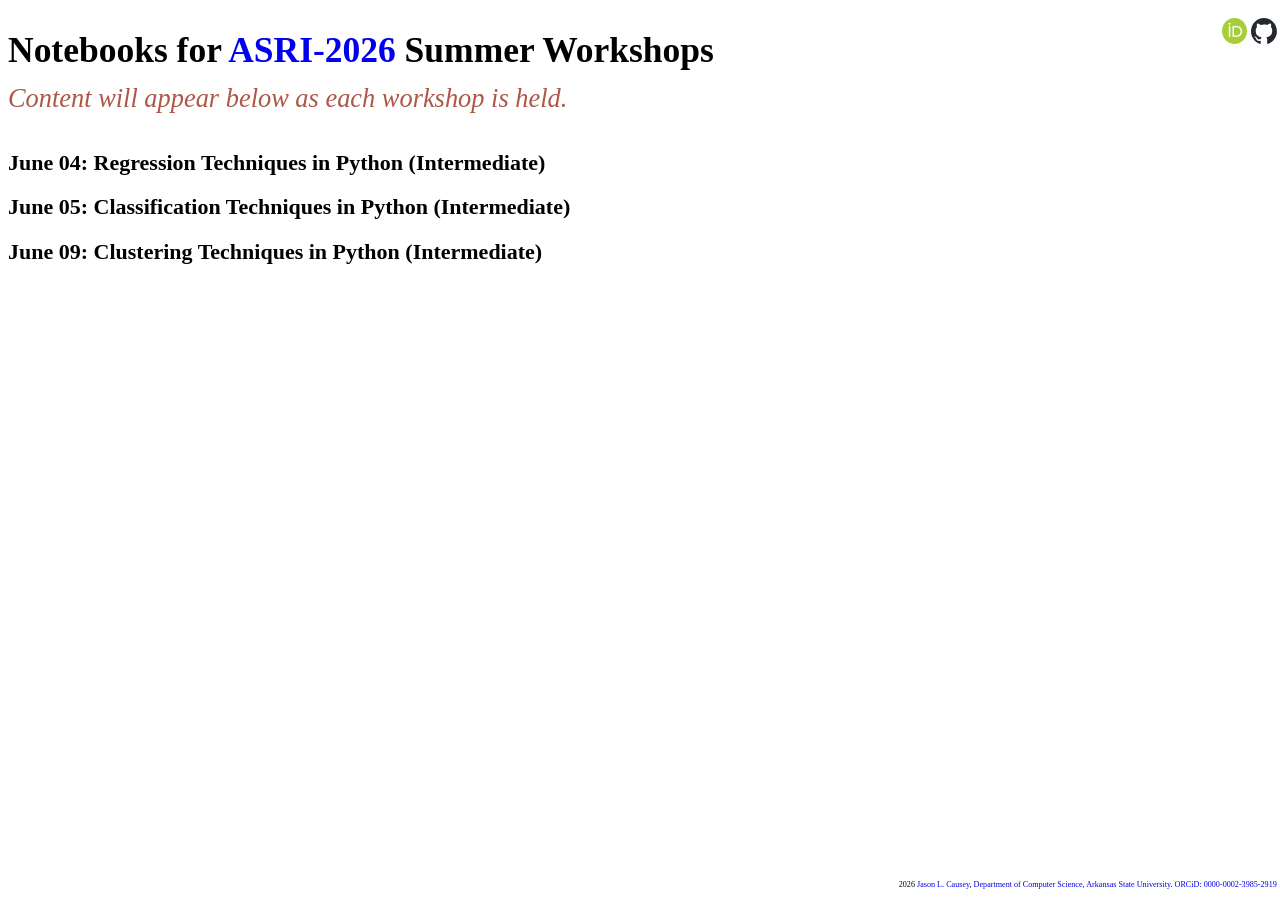
==== docs/index.html @ a41a0ef1 "updated font style on index" ====
<!DOCTYPE html>
<html xmlns="http://www.w3.org/1999/xhtml" lang="en" xml:lang="en"><head>

<meta charset="utf-8">
<meta name="generator" content="quarto-99.9.9">

<meta name="viewport" content="width=device-width, initial-scale=1.0, user-scalable=yes">


<title>ASRI-2026</title>
<style>
/* Default styles provided by pandoc.
** See https://pandoc.org/MANUAL.html#variables-for-html for config info.
*/
code{white-space: pre-wrap;}
span.smallcaps{font-variant: small-caps;}
div.columns{display: flex; gap: min(4vw, 1.5em);}
div.column{flex: auto; overflow-x: auto;}
div.hanging-indent{margin-left: 1.5em; text-indent: -1.5em;}
ul.task-list{list-style: none;}
ul.task-list li input[type="checkbox"] {
  width: 0.8em;
  margin: 0 0.8em 0.2em -1em; /* quarto-specific, see https://github.com/quarto-dev/quarto-cli/issues/4556 */ 
  vertical-align: middle;
}
</style>


<script src="site_libs/quarto-nav/quarto-nav.js"></script>
<script src="site_libs/clipboard/clipboard.min.js"></script>
<script src="site_libs/quarto-search/autocomplete.umd.js"></script>
<script src="site_libs/quarto-search/fuse.min.js"></script>
<script src="site_libs/quarto-search/quarto-search.js"></script>
<meta name="quarto:offset" content="./">
<script src="site_libs/quarto-html/quarto.js" type="module"></script>
<script src="site_libs/quarto-html/tabsets/tabsets.js" type="module"></script>
<script src="site_libs/quarto-html/popper.min.js"></script>
<script src="site_libs/quarto-html/tippy.umd.min.js"></script>
<script src="site_libs/quarto-html/anchor.min.js"></script>
<link href="site_libs/quarto-html/tippy.css" rel="stylesheet">
<link href="site_libs/quarto-html/quarto-syntax-highlighting-3aa970819e70fbc78806154e5a1fcd28.css" rel="stylesheet" id="quarto-text-highlighting-styles">
<script src="site_libs/bootstrap/bootstrap.min.js"></script>
<link href="site_libs/bootstrap/bootstrap-icons.css" rel="stylesheet">
<link href="site_libs/bootstrap/bootstrap-02746f87f32d486400bfe69a6bac827c.min.css" rel="stylesheet" append-hash="true" id="quarto-bootstrap" data-mode="light">
<script id="quarto-search-options" type="application/json">{
  "location": "sidebar",
  "copy-button": false,
  "collapse-after": 3,
  "panel-placement": "start",
  "type": "textbox",
  "limit": 50,
  "keyboard-shortcut": [
    "f",
    "/",
    "s"
  ],
  "show-item-context": false,
  "language": {
    "search-no-results-text": "No results",
    "search-matching-documents-text": "matching documents",
    "search-copy-link-title": "Copy link to search",
    "search-hide-matches-text": "Hide additional matches",
    "search-more-match-text": "more match in this document",
    "search-more-matches-text": "more matches in this document",
    "search-clear-button-title": "Clear",
    "search-text-placeholder": "",
    "search-detached-cancel-button-title": "Cancel",
    "search-submit-button-title": "Submit",
    "search-label": "Search"
  }
}</script>
<link href="https://fonts.googleapis.com/css2?family=Nunito+Sans:wght@400;500;700&amp;display=swap" rel="stylesheet">


<link rel="stylesheet" href="styles.css">
</head>

<body class="fullcontent quarto-light">

<div id="quarto-search-results"></div>
<!-- content -->
<div id="quarto-content" class="quarto-container page-columns page-rows-contents page-layout-article">
<!-- sidebar -->
<!-- margin-sidebar -->
    
<!-- main -->
<main class="content" id="quarto-document-content"><header id="title-block-header" class="quarto-title-block"></header>




<div id="glyphs">
<p><a href="https://orcid.org/0000-0002-3985-2919" target="_blank" title="ORCiD"><img src="images/Orcid logo.svg" class="img-fluid"></a> <a href="https://github.com/jcausey-astate/ASRI-2026" target="_blank" title="View on GitHub"><img src="images/github-mark.svg" class="img-fluid"></a></p>
</div>
<section id="notebooks-for-asri-2026-summer-workshops" class="level1">
<h1>Notebooks for <a href="https://www.arkansasedc.com/arkansas-nsf-epscor/division/data-analytics-that-are-robust-trusted-(dart)/arkansas-summer-research-institute">ASRI-2026</a> Summer Workshops</h1>
<p><span class="note">Content will appear below as each workshop is held.</span></p>
<section id="june-04-regression-techniques-in-python-intermediate" class="level2">
<h2 class="anchored" data-anchor-id="june-04-regression-techniques-in-python-intermediate">June 04: Regression Techniques in Python (Intermediate)</h2>
<!-- 
::: {.indented}

#### Workshop version (with open exercises to complete)

<https://colab.research.google.com/github/jcausey-astate/ASRI-2026/blob/main/python_intermediate_regression_ASRI26.ipynb>

#### Completed version for reference

<https://colab.research.google.com/github/jcausey-astate/ASRI-2026/blob/main/python_intermediate_regression_complete_ASRI26.ipynb>

#### [Non-interactive web version](python_intermediate_regression_complete_ASRI26.html)

::: -->
</section>
<section id="june-05-classification-techniques-in-python-intermediate" class="level2">
<h2 class="anchored" data-anchor-id="june-05-classification-techniques-in-python-intermediate">June 05: Classification Techniques in Python (Intermediate)</h2>
<!-- ::: {.indented}

#### Workshop version (with open exercises to complete)

<https://colab.research.google.com/github/jcausey-astate/ASRI-2026/blob/main/python_intermediate_classification_ASRI26.ipynb>

#### Completed version for reference

<https://colab.research.google.com/github/jcausey-astate/ASRI-2026/blob/main/python_intermediate_classification_complete_ASRI26.ipynb>

#### [Non-interactive web version](python_intermediate_classification_complete_ASRI26.html)

::: -->
</section>
<section id="june-09-clustering-techniques-in-python-intermediate" class="level2">
<h2 class="anchored" data-anchor-id="june-09-clustering-techniques-in-python-intermediate">June 09: Clustering Techniques in Python (Intermediate)</h2>
<!-- ::: {.indented}

#### Workshop version (with open exercises to complete)

<https://colab.research.google.com/github/jcausey-astate/ASRI-2026/blob/main/python_intermediate_clustering_ASRI26.ipynb>

#### Completed version for reference

<https://colab.research.google.com/github/jcausey-astate/ASRI-2026/blob/main/python_intermediate_clustering_complete_ASRI26.ipynb>

#### [Non-interactive web version](python_intermediate_clustering_complete_ASRI26.html)

::: -->
<div id="footer">
<p>2026 <a href="https://jasoncausey.net/cv/" target="_blank">Jason L. Causey</a>, <a href="https://www.astate.edu/colleges/engineering-and-computer-science/computer-science.html" target="_blank">Department of Computer Science, Arkansas State University</a>. <a href="https://orcid.org/0000-0002-3985-2919" target="_blank">ORCiD: 0000-0002-3985-2919</a></p>
</div>


</section>
</section>

</main> <!-- /main -->
<script id="quarto-html-after-body" type="application/javascript">
  window.document.addEventListener("DOMContentLoaded", function (event) {
    const icon = "";
    const anchorJS = new window.AnchorJS();
    anchorJS.options = {
      placement: 'right',
      icon: icon
    };
    anchorJS.add('.anchored');
    const isCodeAnnotation = (el) => {
      for (const clz of el.classList) {
        if (clz.startsWith('code-annotation-')) {                     
          return true;
        }
      }
      return false;
    }
    const onCopySuccess = function(e) {
      // button target
      const button = e.trigger;
      // don't keep focus
      button.blur();
      // flash "checked"
      button.classList.add('code-copy-button-checked');
      var currentTitle = button.getAttribute("title");
      button.setAttribute("title", "Copied!");
      let tooltip;
      if (window.bootstrap) {
        button.setAttribute("data-bs-toggle", "tooltip");
        button.setAttribute("data-bs-placement", "left");
        button.setAttribute("data-bs-title", "Copied!");
        tooltip = new bootstrap.Tooltip(button, 
          { trigger: "manual", 
            customClass: "code-copy-button-tooltip",
            offset: [0, -8]});
        tooltip.show();    
      }
      setTimeout(function() {
        if (tooltip) {
          tooltip.hide();
          button.removeAttribute("data-bs-title");
          button.removeAttribute("data-bs-toggle");
          button.removeAttribute("data-bs-placement");
        }
        button.setAttribute("title", currentTitle);
        button.classList.remove('code-copy-button-checked');
      }, 1000);
      // clear code selection
      e.clearSelection();
    }
    const getTextToCopy = function(trigger) {
      const outerScaffold = trigger.parentElement.cloneNode(true);
      const codeEl = outerScaffold.querySelector('code');
      for (const childEl of codeEl.children) {
        if (isCodeAnnotation(childEl)) {
          childEl.remove();
        }
      }
      return codeEl.innerText;
    }
    const clipboard = new window.ClipboardJS('.code-copy-button:not([data-in-quarto-modal])', {
      text: getTextToCopy
    });
    clipboard.on('success', onCopySuccess);
    if (window.document.getElementById('quarto-embedded-source-code-modal')) {
      const clipboardModal = new window.ClipboardJS('.code-copy-button[data-in-quarto-modal]', {
        text: getTextToCopy,
        container: window.document.getElementById('quarto-embedded-source-code-modal')
      });
      clipboardModal.on('success', onCopySuccess);
    }
      var localhostRegex = new RegExp(/^(?:http|https):\/\/localhost\:?[0-9]*\//);
      var mailtoRegex = new RegExp(/^mailto:/);
        var filterRegex = new RegExp('/' + window.location.host + '/');
      var isInternal = (href) => {
          return filterRegex.test(href) || localhostRegex.test(href) || mailtoRegex.test(href);
      }
      // Inspect non-navigation links and adorn them if external
     var links = window.document.querySelectorAll('a[href]:not(.nav-link):not(.navbar-brand):not(.toc-action):not(.sidebar-link):not(.sidebar-item-toggle):not(.pagination-link):not(.no-external):not([aria-hidden]):not(.dropdown-item):not(.quarto-navigation-tool):not(.about-link)');
      for (var i=0; i<links.length; i++) {
        const link = links[i];
        if (!isInternal(link.href)) {
          // undo the damage that might have been done by quarto-nav.js in the case of
          // links that we want to consider external
          if (link.dataset.originalHref !== undefined) {
            link.href = link.dataset.originalHref;
          }
        }
      }
    function tippyHover(el, contentFn, onTriggerFn, onUntriggerFn) {
      const config = {
        allowHTML: true,
        maxWidth: 500,
        delay: 100,
        arrow: false,
        appendTo: function(el) {
            return el.parentElement;
        },
        interactive: true,
        interactiveBorder: 10,
        theme: 'quarto',
        placement: 'bottom-start',
      };
      if (contentFn) {
        config.content = contentFn;
      }
      if (onTriggerFn) {
        config.onTrigger = onTriggerFn;
      }
      if (onUntriggerFn) {
        config.onUntrigger = onUntriggerFn;
      }
      window.tippy(el, config); 
    }
    const noterefs = window.document.querySelectorAll('a[role="doc-noteref"]');
    for (var i=0; i<noterefs.length; i++) {
      const ref = noterefs[i];
      tippyHover(ref, function() {
        // use id or data attribute instead here
        let href = ref.getAttribute('data-footnote-href') || ref.getAttribute('href');
        try { href = new URL(href).hash; } catch {}
        const id = href.replace(/^#\/?/, "");
        const note = window.document.getElementById(id);
        if (note) {
          return note.innerHTML;
        } else {
          return "";
        }
      });
    }
    const xrefs = window.document.querySelectorAll('a.quarto-xref');
    const processXRef = (id, note) => {
      // Strip column container classes
      const stripColumnClz = (el) => {
        el.classList.remove("page-full", "page-columns");
        if (el.children) {
          for (const child of el.children) {
            stripColumnClz(child);
          }
        }
      }
      stripColumnClz(note)
      if (id === null || id.startsWith('sec-')) {
        // Special case sections, only their first couple elements
        const container = document.createElement("div");
        if (note.children && note.children.length > 2) {
          container.appendChild(note.children[0].cloneNode(true));
          for (let i = 1; i < note.children.length; i++) {
            const child = note.children[i];
            if (child.tagName === "P" && child.innerText === "") {
              continue;
            } else {
              container.appendChild(child.cloneNode(true));
              break;
            }
          }
          if (window.Quarto?.typesetMath) {
            window.Quarto.typesetMath(container);
          }
          return container.innerHTML
        } else {
          if (window.Quarto?.typesetMath) {
            window.Quarto.typesetMath(note);
          }
          return note.innerHTML;
        }
      } else {
        // Remove any anchor links if they are present
        const anchorLink = note.querySelector('a.anchorjs-link');
        if (anchorLink) {
          anchorLink.remove();
        }
        if (window.Quarto?.typesetMath) {
          window.Quarto.typesetMath(note);
        }
        if (note.classList.contains("callout")) {
          return note.outerHTML;
        } else {
          return note.innerHTML;
        }
      }
    }
    for (var i=0; i<xrefs.length; i++) {
      const xref = xrefs[i];
      tippyHover(xref, undefined, function(instance) {
        instance.disable();
        let url = xref.getAttribute('href');
        let hash = undefined; 
        if (url.startsWith('#')) {
          hash = url;
        } else {
          try { hash = new URL(url).hash; } catch {}
        }
        if (hash) {
          const id = hash.replace(/^#\/?/, "");
          const note = window.document.getElementById(id);
          if (note !== null) {
            try {
              const html = processXRef(id, note.cloneNode(true));
              instance.setContent(html);
            } finally {
              instance.enable();
              instance.show();
            }
          } else {
            // See if we can fetch this
            fetch(url.split('#')[0])
            .then(res => res.text())
            .then(html => {
              const parser = new DOMParser();
              const htmlDoc = parser.parseFromString(html, "text/html");
              const note = htmlDoc.getElementById(id);
              if (note !== null) {
                const html = processXRef(id, note);
                instance.setContent(html);
              } 
            }).finally(() => {
              instance.enable();
              instance.show();
            });
          }
        } else {
          // See if we can fetch a full url (with no hash to target)
          // This is a special case and we should probably do some content thinning / targeting
          fetch(url)
          .then(res => res.text())
          .then(html => {
            const parser = new DOMParser();
            const htmlDoc = parser.parseFromString(html, "text/html");
            const note = htmlDoc.querySelector('main.content');
            if (note !== null) {
              // This should only happen for chapter cross references
              // (since there is no id in the URL)
              // remove the first header
              if (note.children.length > 0 && note.children[0].tagName === "HEADER") {
                note.children[0].remove();
              }
              const html = processXRef(null, note);
              instance.setContent(html);
            } 
          }).finally(() => {
            instance.enable();
            instance.show();
          });
        }
      }, function(instance) {
      });
    }
        let selectedAnnoteEl;
        const selectorForAnnotation = ( cell, annotation) => {
          let cellAttr = 'data-code-cell="' + cell + '"';
          let lineAttr = 'data-code-annotation="' +  annotation + '"';
          const selector = 'span[' + cellAttr + '][' + lineAttr + ']';
          return selector;
        }
        const selectCodeLines = (annoteEl) => {
          const doc = window.document;
          const targetCell = annoteEl.getAttribute("data-target-cell");
          const targetAnnotation = annoteEl.getAttribute("data-target-annotation");
          const annoteSpan = window.document.querySelector(selectorForAnnotation(targetCell, targetAnnotation));
          const lines = annoteSpan.getAttribute("data-code-lines").split(",");
          const lineIds = lines.map((line) => {
            return targetCell + "-" + line;
          })
          let top = null;
          let height = null;
          let parent = null;
          if (lineIds.length > 0) {
              //compute the position of the single el (top and bottom and make a div)
              const el = window.document.getElementById(lineIds[0]);
              top = el.offsetTop;
              height = el.offsetHeight;
              parent = el.parentElement.parentElement;
            if (lineIds.length > 1) {
              const lastEl = window.document.getElementById(lineIds[lineIds.length - 1]);
              const bottom = lastEl.offsetTop + lastEl.offsetHeight;
              height = bottom - top;
            }
            if (top !== null && height !== null && parent !== null) {
              // cook up a div (if necessary) and position it 
              let div = window.document.getElementById("code-annotation-line-highlight");
              if (div === null) {
                div = window.document.createElement("div");
                div.setAttribute("id", "code-annotation-line-highlight");
                div.style.position = 'absolute';
                parent.appendChild(div);
              }
              div.style.top = top - 2 + "px";
              div.style.height = height + 4 + "px";
              div.style.left = 0;
              let gutterDiv = window.document.getElementById("code-annotation-line-highlight-gutter");
              if (gutterDiv === null) {
                gutterDiv = window.document.createElement("div");
                gutterDiv.setAttribute("id", "code-annotation-line-highlight-gutter");
                gutterDiv.style.position = 'absolute';
                const codeCell = window.document.getElementById(targetCell);
                const gutter = codeCell.querySelector('.code-annotation-gutter');
                gutter.appendChild(gutterDiv);
              }
              gutterDiv.style.top = top - 2 + "px";
              gutterDiv.style.height = height + 4 + "px";
            }
            selectedAnnoteEl = annoteEl;
          }
        };
        const unselectCodeLines = () => {
          const elementsIds = ["code-annotation-line-highlight", "code-annotation-line-highlight-gutter"];
          elementsIds.forEach((elId) => {
            const div = window.document.getElementById(elId);
            if (div) {
              div.remove();
            }
          });
          selectedAnnoteEl = undefined;
        };
          // Handle positioning of the toggle
      window.addEventListener(
        "resize",
        throttle(() => {
          elRect = undefined;
          if (selectedAnnoteEl) {
            selectCodeLines(selectedAnnoteEl);
          }
        }, 10)
      );
      function throttle(fn, ms) {
      let throttle = false;
      let timer;
        return (...args) => {
          if(!throttle) { // first call gets through
              fn.apply(this, args);
              throttle = true;
          } else { // all the others get throttled
              if(timer) clearTimeout(timer); // cancel #2
              timer = setTimeout(() => {
                fn.apply(this, args);
                timer = throttle = false;
              }, ms);
          }
        };
      }
        // Attach click handler to the DT
        const annoteDls = window.document.querySelectorAll('dt[data-target-cell]');
        for (const annoteDlNode of annoteDls) {
          annoteDlNode.addEventListener('click', (event) => {
            const clickedEl = event.target;
            if (clickedEl !== selectedAnnoteEl) {
              unselectCodeLines();
              const activeEl = window.document.querySelector('dt[data-target-cell].code-annotation-active');
              if (activeEl) {
                activeEl.classList.remove('code-annotation-active');
              }
              selectCodeLines(clickedEl);
              clickedEl.classList.add('code-annotation-active');
            } else {
              // Unselect the line
              unselectCodeLines();
              clickedEl.classList.remove('code-annotation-active');
            }
          });
        }
    const findCites = (el) => {
      const parentEl = el.parentElement;
      if (parentEl) {
        const cites = parentEl.dataset.cites;
        if (cites) {
          return {
            el,
            cites: cites.split(' ')
          };
        } else {
          return findCites(el.parentElement)
        }
      } else {
        return undefined;
      }
    };
    var bibliorefs = window.document.querySelectorAll('a[role="doc-biblioref"]');
    for (var i=0; i<bibliorefs.length; i++) {
      const ref = bibliorefs[i];
      const citeInfo = findCites(ref);
      if (citeInfo) {
        tippyHover(citeInfo.el, function() {
          var popup = window.document.createElement('div');
          citeInfo.cites.forEach(function(cite) {
            var citeDiv = window.document.createElement('div');
            citeDiv.classList.add('hanging-indent');
            citeDiv.classList.add('csl-entry');
            var biblioDiv = window.document.getElementById('ref-' + cite);
            if (biblioDiv) {
              citeDiv.innerHTML = biblioDiv.innerHTML;
            }
            popup.appendChild(citeDiv);
          });
          return popup.innerHTML;
        });
      }
    }
  });
  </script>
</div> <!-- /content -->




</body></html>
---- docs/styles.css ----
/* css styles */

body {
    font-size: 11pt;
}

h1 {
    #footer {
        font-size: 8pt;
        position: absolute;
        right: 0.
    }
    font-weight: 900;
    font-size: 2.42em;
}
h1 a {
    text-decoration: none;
}

h2 {
    border-bottom: none;
    padding-bottom: 0rem;
    margin-bottom: 0rem;
}

.indented {
    margin-left: 1rem;
}

.indented section {
    border-left: .25rem solid rgba(142, 25, 1, 0.329);
    padding-left: .4rem;
}

.larger {
    font-size: 1.08em;
    font-weight: 700;
}

.note {
    b,strong{
        font-size: 1.1em;
        font-weight: 900;
        font-style: normal;
    }
    position: relative;
    top: -1.15rem;
    margin-bottom: 1em;
    font-size: 1.8em;
    font-style: italic;
    color: rgba(142, 25, 1, 0.729);
}

#glyphs {
    height: 1.75em;
    width: auto;
    position: fixed;
    right: 0.2rem;
    top: 0.2rem;
}
#glyphs img {
    height: 1.75em;
    width: 1.75em;
}

#footer {
    font-size: 0.555em;
    position: fixed;
    right: 0.2rem;
    bottom: 0.2rem;
}
#footer a{
    text-decoration: none;
}
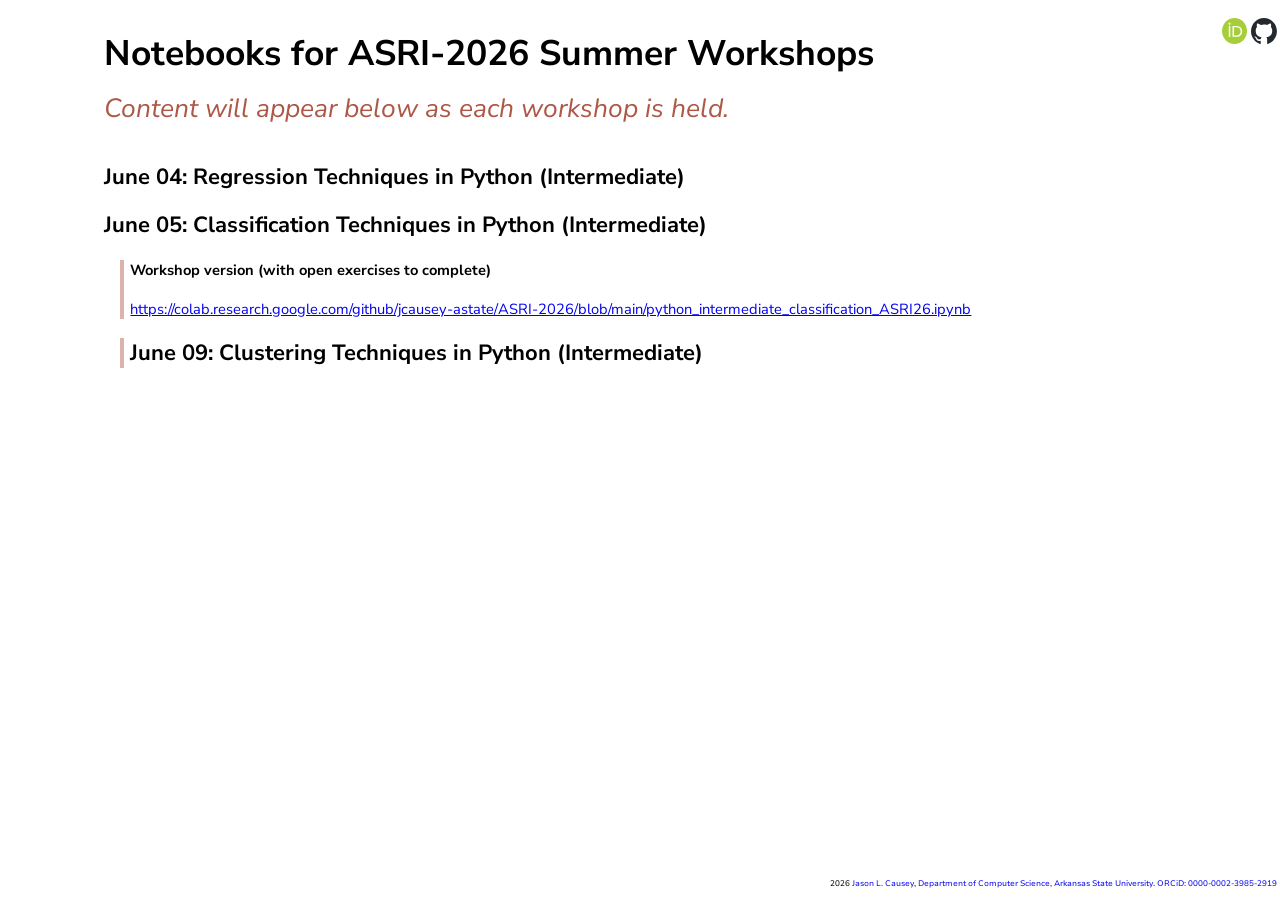
==== commit 964e116d: "updated for June 4 workshop start" ====
--- a/docs/index.html
+++ b/docs/index.html
@@ -114,12 +114,11 @@
 </section>
 <section id="june-05-classification-techniques-in-python-intermediate" class="level2">
 <h2 class="anchored" data-anchor-id="june-05-classification-techniques-in-python-intermediate">June 05: Classification Techniques in Python (Intermediate)</h2>
-<!-- ::: {.indented}
-
-#### Workshop version (with open exercises to complete)
-
-<https://colab.research.google.com/github/jcausey-astate/ASRI-2026/blob/main/python_intermediate_classification_ASRI26.ipynb>
-
+<div class="indented">
+<section id="workshop-version-with-open-exercises-to-complete" class="level4">
+<h4 class="anchored" data-anchor-id="workshop-version-with-open-exercises-to-complete">Workshop version (with open exercises to complete)</h4>
+<p><a href="https://colab.research.google.com/github/jcausey-astate/ASRI-2026/blob/main/python_intermediate_classification_ASRI26.ipynb" class="uri">https://colab.research.google.com/github/jcausey-astate/ASRI-2026/blob/main/python_intermediate_classification_ASRI26.ipynb</a></p>
+<!-- 
 #### Completed version for reference
 
 <https://colab.research.google.com/github/jcausey-astate/ASRI-2026/blob/main/python_intermediate_classification_complete_ASRI26.ipynb>
@@ -148,6 +147,8 @@
 </div>
 
 
+</section>
+</div>
 </section>
 </section>
 
--- a/docs/styles.css
+++ b/docs/styles.css
@@ -2,25 +2,28 @@
 
 body {
     font-size: 11pt;
+    font-family: 'Nunito Sans', 'Helvetica', sans-serif;
 }
 
 h1 {
-    #footer {
-        font-size: 8pt;
-        position: absolute;
-        right: 0.
-    }
-    font-weight: 900;
+    font-weight: 700;
     font-size: 2.42em;
 }
 h1 a {
+    font-weight: 700;
     text-decoration: none;
+    color: inherit;
 }
 
 h2 {
     border-bottom: none;
     padding-bottom: 0rem;
     margin-bottom: 0rem;
+}
+
+main {
+    margin-left: 6rem;
+    margin-right: 6rem;
 }
 
 .indented {
@@ -40,7 +43,7 @@
 .note {
     b,strong{
         font-size: 1.1em;
-        font-weight: 900;
+        font-weight: 500;
         font-style: normal;
     }
     position: relative;
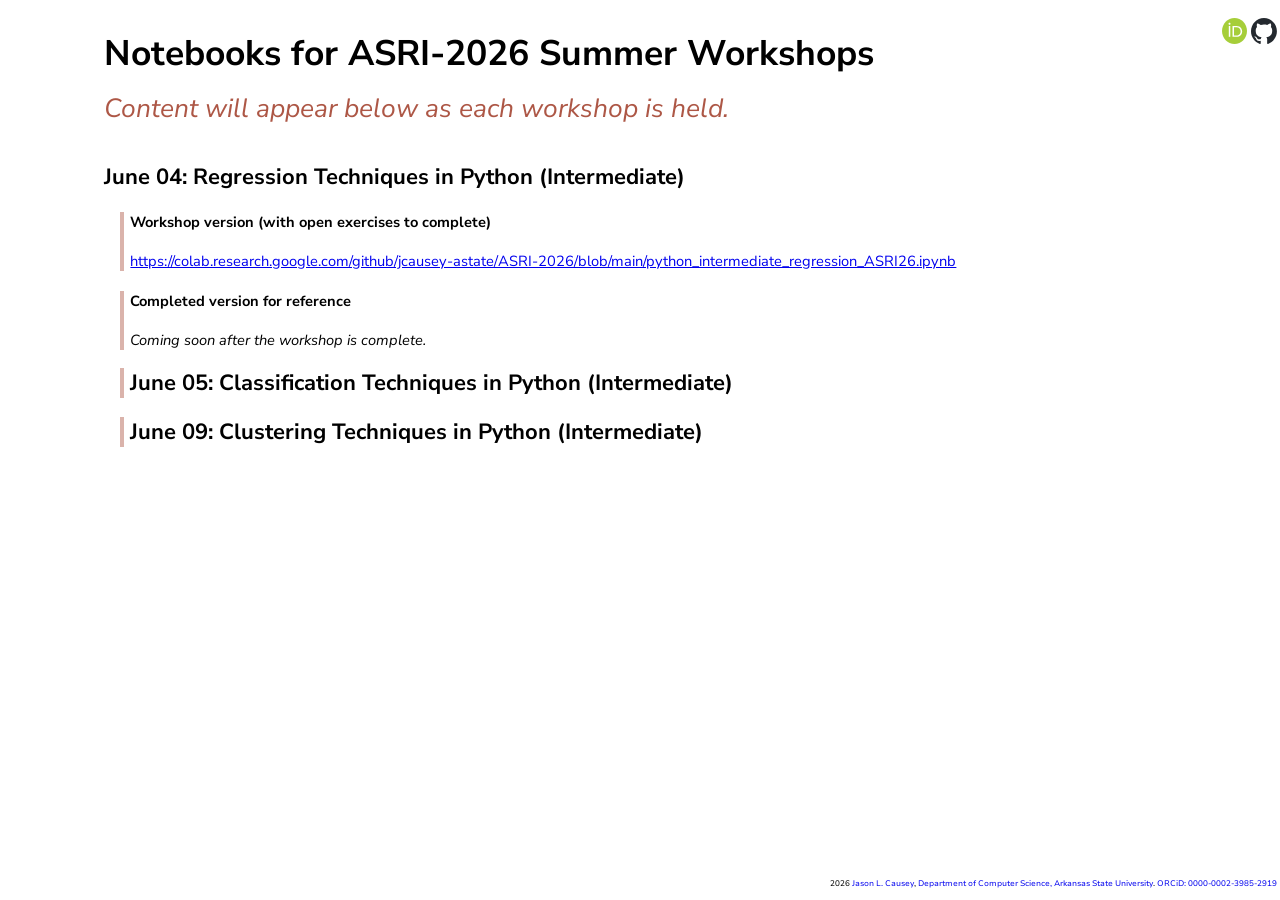
==== commit c7394f9b: "corrected the link; stage for June 4 workshop" ====
--- a/docs/index.html
+++ b/docs/index.html
@@ -97,14 +97,15 @@
 <p><span class="note">Content will appear below as each workshop is held.</span></p>
 <section id="june-04-regression-techniques-in-python-intermediate" class="level2">
 <h2 class="anchored" data-anchor-id="june-04-regression-techniques-in-python-intermediate">June 04: Regression Techniques in Python (Intermediate)</h2>
+<div class="indented">
+<section id="workshop-version-with-open-exercises-to-complete" class="level4">
+<h4 class="anchored" data-anchor-id="workshop-version-with-open-exercises-to-complete">Workshop version (with open exercises to complete)</h4>
+<p><a href="https://colab.research.google.com/github/jcausey-astate/ASRI-2026/blob/main/python_intermediate_regression_ASRI26.ipynb" class="uri">https://colab.research.google.com/github/jcausey-astate/ASRI-2026/blob/main/python_intermediate_regression_ASRI26.ipynb</a></p>
+</section>
+<section id="completed-version-for-reference" class="level4">
+<h4 class="anchored" data-anchor-id="completed-version-for-reference">Completed version for reference</h4>
+<p><em>Coming soon after the workshop is complete.</em></p>
 <!-- 
-::: {.indented}
-
-#### Workshop version (with open exercises to complete)
-
-<https://colab.research.google.com/github/jcausey-astate/ASRI-2026/blob/main/python_intermediate_regression_ASRI26.ipynb>
-
-#### Completed version for reference
 
 <https://colab.research.google.com/github/jcausey-astate/ASRI-2026/blob/main/python_intermediate_regression_complete_ASRI26.ipynb>
 
@@ -114,11 +115,12 @@
 </section>
 <section id="june-05-classification-techniques-in-python-intermediate" class="level2">
 <h2 class="anchored" data-anchor-id="june-05-classification-techniques-in-python-intermediate">June 05: Classification Techniques in Python (Intermediate)</h2>
-<div class="indented">
-<section id="workshop-version-with-open-exercises-to-complete" class="level4">
-<h4 class="anchored" data-anchor-id="workshop-version-with-open-exercises-to-complete">Workshop version (with open exercises to complete)</h4>
-<p><a href="https://colab.research.google.com/github/jcausey-astate/ASRI-2026/blob/main/python_intermediate_classification_ASRI26.ipynb" class="uri">https://colab.research.google.com/github/jcausey-astate/ASRI-2026/blob/main/python_intermediate_classification_ASRI26.ipynb</a></p>
-<!-- 
+<!-- ::: {.indented}
+
+#### Workshop version (with open exercises to complete)
+
+<https://colab.research.google.com/github/jcausey-astate/ASRI-2026/blob/main/python_intermediate_classification_ASRI26.ipynb>
+
 #### Completed version for reference
 
 <https://colab.research.google.com/github/jcausey-astate/ASRI-2026/blob/main/python_intermediate_classification_complete_ASRI26.ipynb>
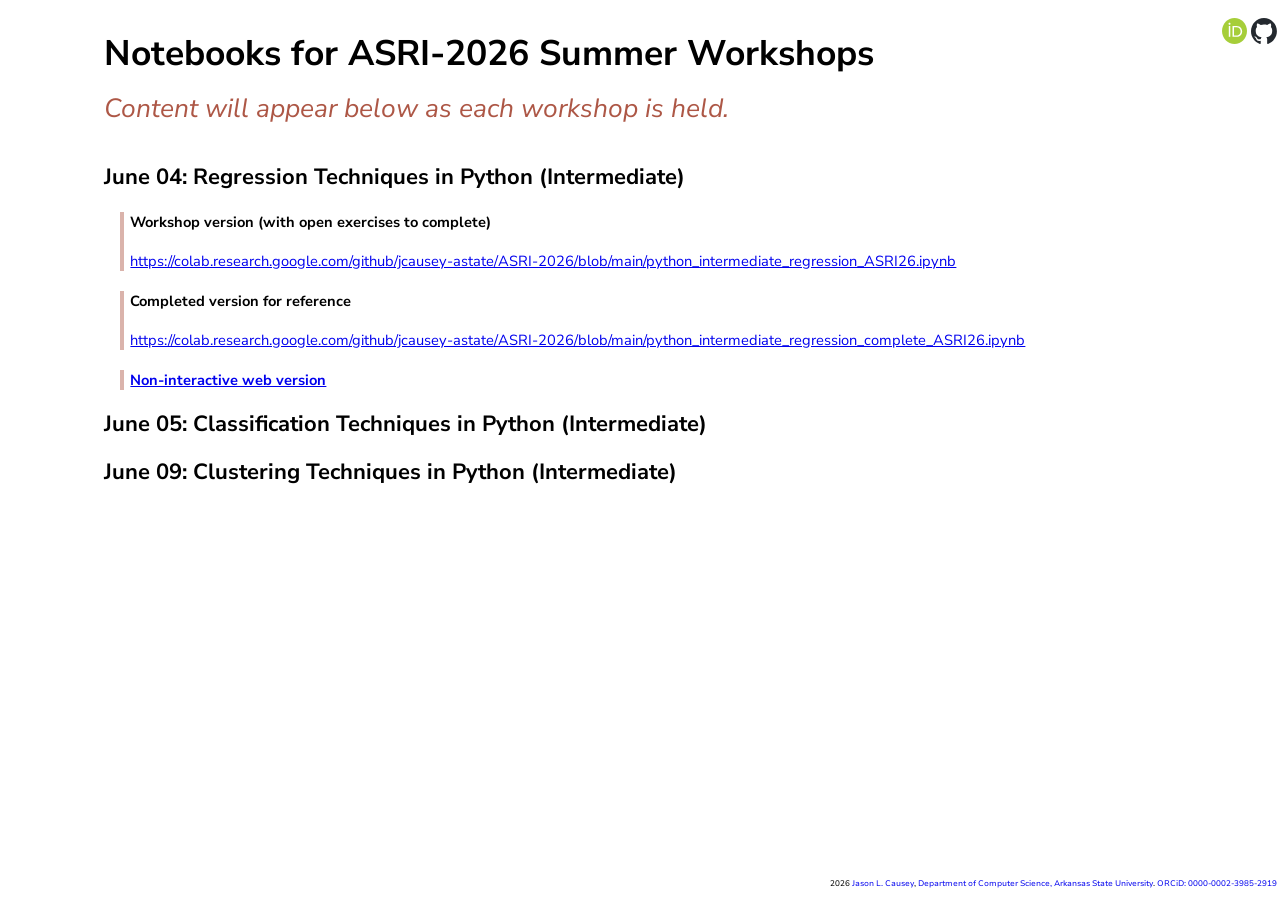
==== commit f0cd9e34: "show completed regression notebooks" ====
--- a/docs/index.html
+++ b/docs/index.html
@@ -104,14 +104,12 @@
 </section>
 <section id="completed-version-for-reference" class="level4">
 <h4 class="anchored" data-anchor-id="completed-version-for-reference">Completed version for reference</h4>
-<p><em>Coming soon after the workshop is complete.</em></p>
-<!-- 
-
-<https://colab.research.google.com/github/jcausey-astate/ASRI-2026/blob/main/python_intermediate_regression_complete_ASRI26.ipynb>
-
-#### [Non-interactive web version](python_intermediate_regression_complete_ASRI26.html)
-
-::: -->
+<p><a href="https://colab.research.google.com/github/jcausey-astate/ASRI-2026/blob/main/python_intermediate_regression_complete_ASRI26.ipynb" class="uri">https://colab.research.google.com/github/jcausey-astate/ASRI-2026/blob/main/python_intermediate_regression_complete_ASRI26.ipynb</a></p>
+</section>
+<section id="non-interactive-web-version" class="level4">
+<h4 class="anchored" data-anchor-id="non-interactive-web-version"><a href="python_intermediate_regression_complete_ASRI26.html">Non-interactive web version</a></h4>
+</section>
+</div>
 </section>
 <section id="june-05-classification-techniques-in-python-intermediate" class="level2">
 <h2 class="anchored" data-anchor-id="june-05-classification-techniques-in-python-intermediate">June 05: Classification Techniques in Python (Intermediate)</h2>
@@ -149,8 +147,6 @@
 </div>
 
 
-</section>
-</div>
 </section>
 </section>
 
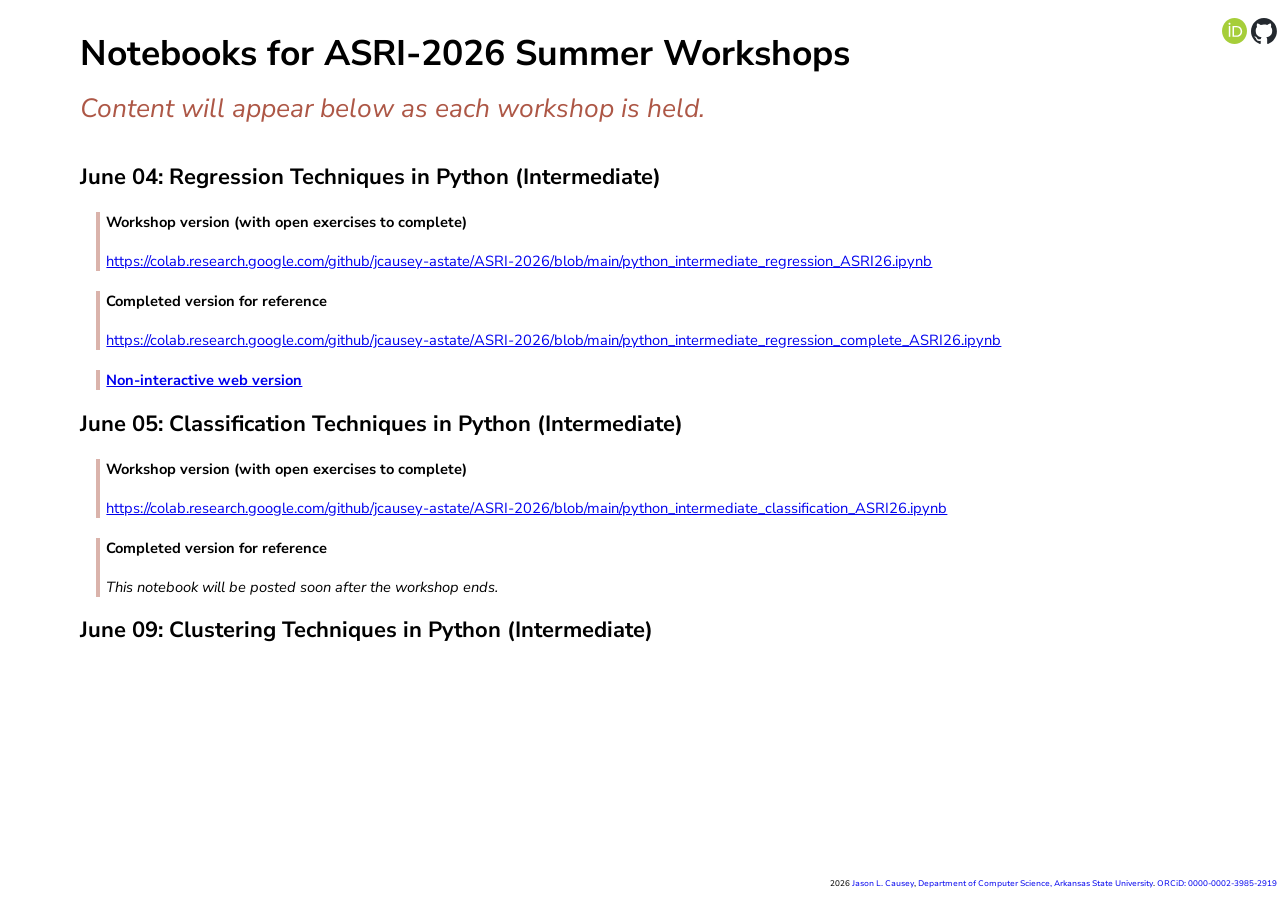
==== commit 5913f91c: "updated in preparation for classification workshop" ====
--- a/docs/index.html
+++ b/docs/index.html
@@ -113,19 +113,21 @@
 </section>
 <section id="june-05-classification-techniques-in-python-intermediate" class="level2">
 <h2 class="anchored" data-anchor-id="june-05-classification-techniques-in-python-intermediate">June 05: Classification Techniques in Python (Intermediate)</h2>
-<!-- ::: {.indented}
-
-#### Workshop version (with open exercises to complete)
-
-<https://colab.research.google.com/github/jcausey-astate/ASRI-2026/blob/main/python_intermediate_classification_ASRI26.ipynb>
-
-#### Completed version for reference
-
+<div class="indented">
+<section id="workshop-version-with-open-exercises-to-complete-1" class="level4">
+<h4 class="anchored" data-anchor-id="workshop-version-with-open-exercises-to-complete-1">Workshop version (with open exercises to complete)</h4>
+<p><a href="https://colab.research.google.com/github/jcausey-astate/ASRI-2026/blob/main/python_intermediate_classification_ASRI26.ipynb" class="uri">https://colab.research.google.com/github/jcausey-astate/ASRI-2026/blob/main/python_intermediate_classification_ASRI26.ipynb</a></p>
+</section>
+<section id="completed-version-for-reference-1" class="level4">
+<h4 class="anchored" data-anchor-id="completed-version-for-reference-1">Completed version for reference</h4>
+<p><em>This notebook will be posted soon after the workshop ends.</em></p>
+<!-- 
 <https://colab.research.google.com/github/jcausey-astate/ASRI-2026/blob/main/python_intermediate_classification_complete_ASRI26.ipynb>
 
 #### [Non-interactive web version](python_intermediate_classification_complete_ASRI26.html)
-
-::: -->
+ -->
+</section>
+</div>
 </section>
 <section id="june-09-clustering-techniques-in-python-intermediate" class="level2">
 <h2 class="anchored" data-anchor-id="june-09-clustering-techniques-in-python-intermediate">June 09: Clustering Techniques in Python (Intermediate)</h2>
--- a/docs/styles.css
+++ b/docs/styles.css
@@ -22,8 +22,8 @@
 }
 
 main {
-    margin-left: 6rem;
-    margin-right: 6rem;
+    margin-left: 4.5rem;
+    margin-right: 4.5rem;
 }
 
 .indented {
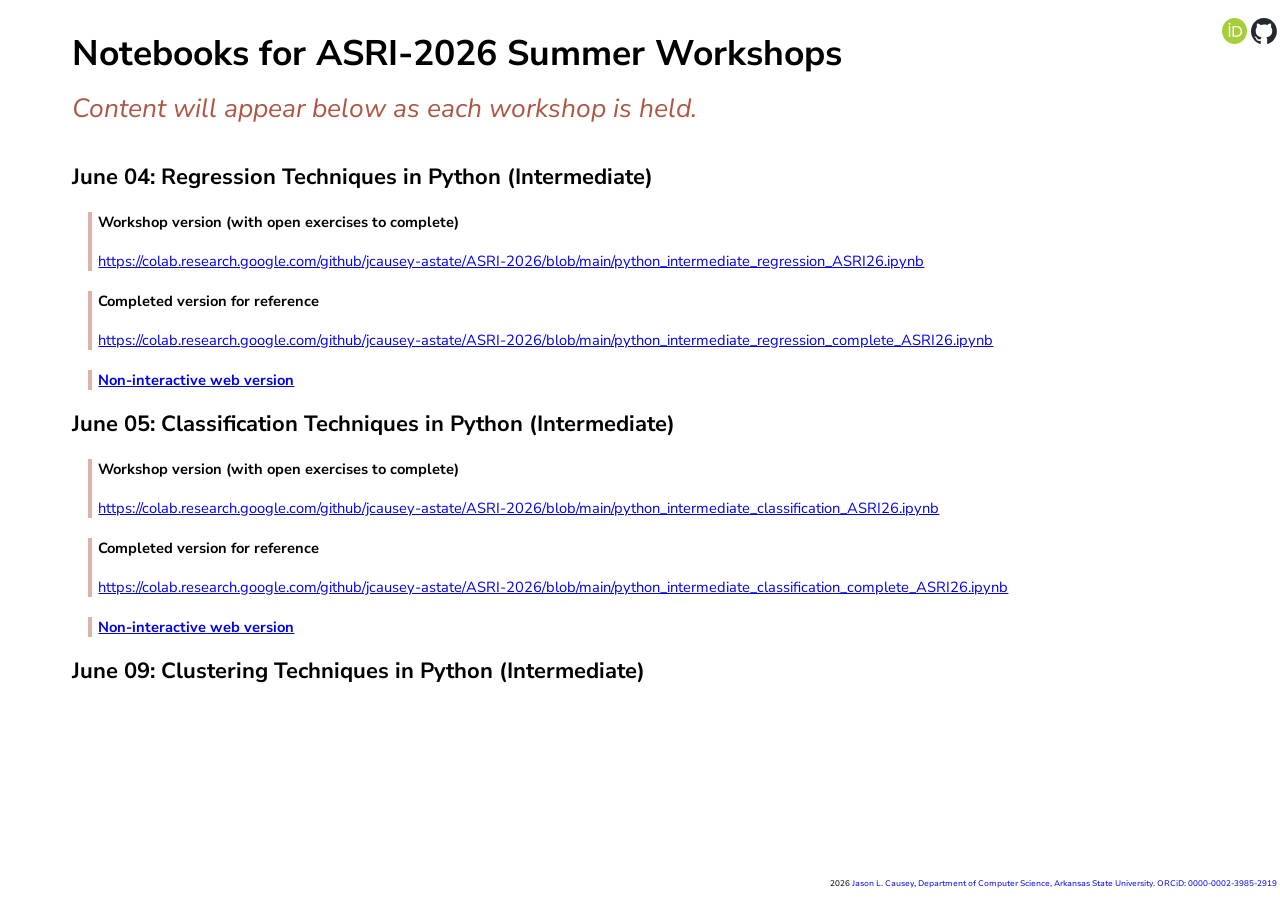
==== commit fc03edb8: "updated post-workshop for classification" ====
--- a/docs/index.html
+++ b/docs/index.html
@@ -120,12 +120,10 @@
 </section>
 <section id="completed-version-for-reference-1" class="level4">
 <h4 class="anchored" data-anchor-id="completed-version-for-reference-1">Completed version for reference</h4>
-<p><em>This notebook will be posted soon after the workshop ends.</em></p>
-<!-- 
-<https://colab.research.google.com/github/jcausey-astate/ASRI-2026/blob/main/python_intermediate_classification_complete_ASRI26.ipynb>
-
-#### [Non-interactive web version](python_intermediate_classification_complete_ASRI26.html)
- -->
+<p><a href="https://colab.research.google.com/github/jcausey-astate/ASRI-2026/blob/main/python_intermediate_classification_complete_ASRI26.ipynb" class="uri">https://colab.research.google.com/github/jcausey-astate/ASRI-2026/blob/main/python_intermediate_classification_complete_ASRI26.ipynb</a></p>
+</section>
+<section id="non-interactive-web-version-1" class="level4">
+<h4 class="anchored" data-anchor-id="non-interactive-web-version-1"><a href="python_intermediate_classification_complete_ASRI26.html">Non-interactive web version</a></h4>
 </section>
 </div>
 </section>
--- a/docs/styles.css
+++ b/docs/styles.css
@@ -22,8 +22,8 @@
 }
 
 main {
-    margin-left: 4.5rem;
-    margin-right: 4.5rem;
+    margin-left: 4rem;
+    margin-right: 4rem;
 }
 
 .indented {
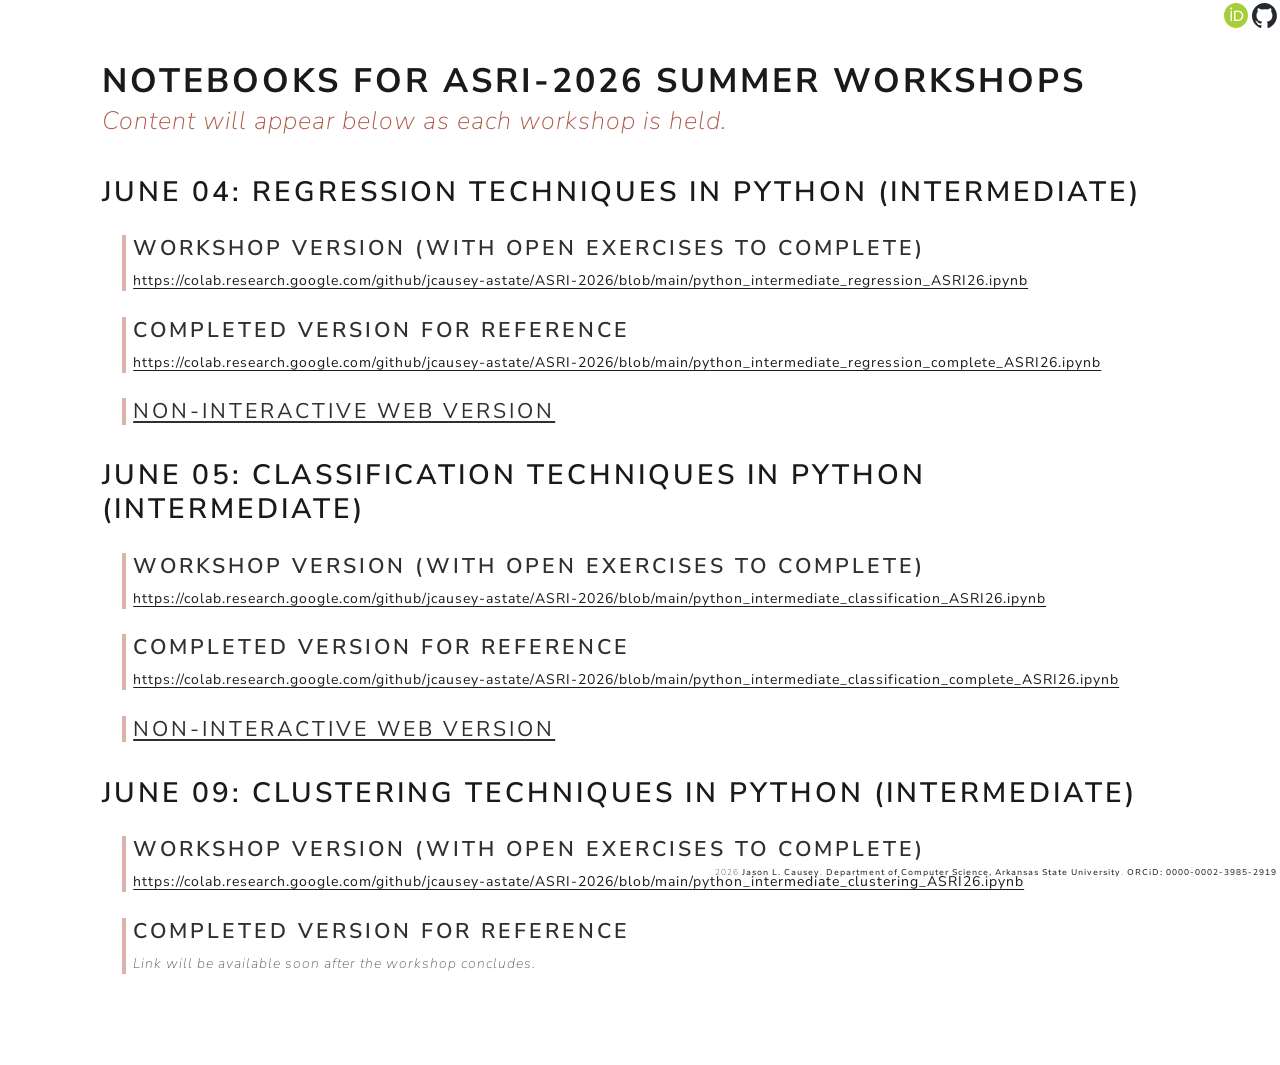
==== commit 38775e72: "updated to stage the Clustering workshop" ====
--- a/docs/index.html
+++ b/docs/index.html
@@ -129,13 +129,15 @@
 </section>
 <section id="june-09-clustering-techniques-in-python-intermediate" class="level2">
 <h2 class="anchored" data-anchor-id="june-09-clustering-techniques-in-python-intermediate">June 09: Clustering Techniques in Python (Intermediate)</h2>
-<!-- ::: {.indented}
-
-#### Workshop version (with open exercises to complete)
-
-<https://colab.research.google.com/github/jcausey-astate/ASRI-2026/blob/main/python_intermediate_clustering_ASRI26.ipynb>
-
-#### Completed version for reference
+<div class="indented">
+<section id="workshop-version-with-open-exercises-to-complete-2" class="level4">
+<h4 class="anchored" data-anchor-id="workshop-version-with-open-exercises-to-complete-2">Workshop version (with open exercises to complete)</h4>
+<p><a href="https://colab.research.google.com/github/jcausey-astate/ASRI-2026/blob/main/python_intermediate_clustering_ASRI26.ipynb" class="uri">https://colab.research.google.com/github/jcausey-astate/ASRI-2026/blob/main/python_intermediate_clustering_ASRI26.ipynb</a></p>
+</section>
+<section id="completed-version-for-reference-2" class="level4">
+<h4 class="anchored" data-anchor-id="completed-version-for-reference-2">Completed version for reference</h4>
+<p><em>Link will be available soon after the workshop concludes.</em></p>
+<!-- 
 
 <https://colab.research.google.com/github/jcausey-astate/ASRI-2026/blob/main/python_intermediate_clustering_complete_ASRI26.ipynb>
 
@@ -147,6 +149,8 @@
 </div>
 
 
+</section>
+</div>
 </section>
 </section>
 
--- a/docs/site_libs/quarto-html/tippy.css
+++ b/docs/site_libs/quarto-html/tippy.css
@@ -0,0 +1 @@
+.tippy-box[data-animation=fade][data-state=hidden]{opacity:0}[data-tippy-root]{max-width:calc(100vw - 10px)}.tippy-box{position:relative;background-color:#333;color:#fff;border-radius:4px;font-size:14px;line-height:1.4;white-space:normal;outline:0;transition-property:transform,visibility,opacity}.tippy-box[data-placement^=top]>.tippy-arrow{bottom:0}.tippy-box[data-placement^=top]>.tippy-arrow:before{bottom:-7px;left:0;border-width:8px 8px 0;border-top-color:initial;transform-origin:center top}.tippy-box[data-placement^=bottom]>.tippy-arrow{top:0}.tippy-box[data-placement^=bottom]>.tippy-arrow:before{top:-7px;left:0;border-width:0 8px 8px;border-bottom-color:initial;transform-origin:center bottom}.tippy-box[data-placement^=left]>.tippy-arrow{right:0}.tippy-box[data-placement^=left]>.tippy-arrow:before{border-width:8px 0 8px 8px;border-left-color:initial;right:-7px;transform-origin:center left}.tippy-box[data-placement^=right]>.tippy-arrow{left:0}.tippy-box[data-placement^=right]>.tippy-arrow:before{left:-7px;border-width:8px 8px 8px 0;border-right-color:initial;transform-origin:center right}.tippy-box[data-inertia][data-state=visible]{transition-timing-function:cubic-bezier(.54,1.5,.38,1.11)}.tippy-arrow{width:16px;height:16px;color:#333}.tippy-arrow:before{content:"";position:absolute;border-color:transparent;border-style:solid}.tippy-content{position:relative;padding:5px 9px;z-index:1}
--- a/docs/site_libs/quarto-html/quarto-syntax-highlighting-3aa970819e70fbc78806154e5a1fcd28.css
+++ b/docs/site_libs/quarto-html/quarto-syntax-highlighting-3aa970819e70fbc78806154e5a1fcd28.css
@@ -0,0 +1,236 @@
+/* quarto syntax highlight colors */
+:root {
+  --quarto-hl-ot-color: #003B4F;
+  --quarto-hl-at-color: #657422;
+  --quarto-hl-ss-color: #20794D;
+  --quarto-hl-an-color: #5E5E5E;
+  --quarto-hl-fu-color: #4758AB;
+  --quarto-hl-st-color: #20794D;
+  --quarto-hl-cf-color: #003B4F;
+  --quarto-hl-op-color: #5E5E5E;
+  --quarto-hl-er-color: #AD0000;
+  --quarto-hl-bn-color: #AD0000;
+  --quarto-hl-al-color: #AD0000;
+  --quarto-hl-va-color: #111111;
+  --quarto-hl-bu-color: inherit;
+  --quarto-hl-ex-color: inherit;
+  --quarto-hl-pp-color: #AD0000;
+  --quarto-hl-in-color: #5E5E5E;
+  --quarto-hl-vs-color: #20794D;
+  --quarto-hl-wa-color: #5E5E5E;
+  --quarto-hl-do-color: #5E5E5E;
+  --quarto-hl-im-color: #00769E;
+  --quarto-hl-ch-color: #20794D;
+  --quarto-hl-dt-color: #AD0000;
+  --quarto-hl-fl-color: #AD0000;
+  --quarto-hl-co-color: #5E5E5E;
+  --quarto-hl-cv-color: #5E5E5E;
+  --quarto-hl-cn-color: #8f5902;
+  --quarto-hl-sc-color: #5E5E5E;
+  --quarto-hl-dv-color: #AD0000;
+  --quarto-hl-kw-color: #003B4F;
+}
+
+/* other quarto variables */
+:root {
+  --quarto-font-monospace: SFMono-Regular, Menlo, Monaco, Consolas, "Liberation Mono", "Courier New", monospace;
+}
+
+/* syntax highlight based on Pandoc's rules */
+pre > code.sourceCode > span {
+  color: #003B4F;
+}
+
+code.sourceCode > span {
+  color: #003B4F;
+}
+
+div.sourceCode,
+div.sourceCode pre.sourceCode {
+  color: #003B4F;
+}
+
+/* Normal */
+code span {
+  color: #003B4F;
+}
+
+/* Alert */
+code span.al {
+  color: #AD0000;
+  font-style: inherit;
+}
+
+/* Annotation */
+code span.an {
+  color: #5E5E5E;
+  font-style: inherit;
+}
+
+/* Attribute */
+code span.at {
+  color: #657422;
+  font-style: inherit;
+}
+
+/* BaseN */
+code span.bn {
+  color: #AD0000;
+  font-style: inherit;
+}
+
+/* BuiltIn */
+code span.bu {
+  font-style: inherit;
+}
+
+/* ControlFlow */
+code span.cf {
+  color: #003B4F;
+  font-weight: bold;
+  font-style: inherit;
+}
+
+/* Char */
+code span.ch {
+  color: #20794D;
+  font-style: inherit;
+}
+
+/* Constant */
+code span.cn {
+  color: #8f5902;
+  font-style: inherit;
+}
+
+/* Comment */
+code span.co {
+  color: #5E5E5E;
+  font-style: inherit;
+}
+
+/* CommentVar */
+code span.cv {
+  color: #5E5E5E;
+  font-style: italic;
+}
+
+/* Documentation */
+code span.do {
+  color: #5E5E5E;
+  font-style: italic;
+}
+
+/* DataType */
+code span.dt {
+  color: #AD0000;
+  font-style: inherit;
+}
+
+/* DecVal */
+code span.dv {
+  color: #AD0000;
+  font-style: inherit;
+}
+
+/* Error */
+code span.er {
+  color: #AD0000;
+  font-style: inherit;
+}
+
+/* Extension */
+code span.ex {
+  font-style: inherit;
+}
+
+/* Float */
+code span.fl {
+  color: #AD0000;
+  font-style: inherit;
+}
+
+/* Function */
+code span.fu {
+  color: #4758AB;
+  font-style: inherit;
+}
+
+/* Import */
+code span.im {
+  color: #00769E;
+  font-style: inherit;
+}
+
+/* Information */
+code span.in {
+  color: #5E5E5E;
+  font-style: inherit;
+}
+
+/* Keyword */
+code span.kw {
+  color: #003B4F;
+  font-weight: bold;
+  font-style: inherit;
+}
+
+/* Operator */
+code span.op {
+  color: #5E5E5E;
+  font-style: inherit;
+}
+
+/* Other */
+code span.ot {
+  color: #003B4F;
+  font-style: inherit;
+}
+
+/* Preprocessor */
+code span.pp {
+  color: #AD0000;
+  font-style: inherit;
+}
+
+/* SpecialChar */
+code span.sc {
+  color: #5E5E5E;
+  font-style: inherit;
+}
+
+/* SpecialString */
+code span.ss {
+  color: #20794D;
+  font-style: inherit;
+}
+
+/* String */
+code span.st {
+  color: #20794D;
+  font-style: inherit;
+}
+
+/* Variable */
+code span.va {
+  color: #111111;
+  font-style: inherit;
+}
+
+/* VerbatimString */
+code span.vs {
+  color: #20794D;
+  font-style: inherit;
+}
+
+/* Warning */
+code span.wa {
+  color: #5E5E5E;
+  font-style: italic;
+}
+
+.prevent-inlining {
+  content: "</";
+}
+
+/*# sourceMappingURL=2e0bdb1a9615cedec6bec3473b1c2c16.css.map */
--- a/docs/styles.css
+++ b/docs/styles.css
@@ -1,14 +1,16 @@
 /* css styles */
 
 body {
-    font-size: 11pt;
+    font-size: 10.5pt;
     font-family: 'Nunito Sans', 'Helvetica', sans-serif;
 }
 
 h1 {
     font-weight: 700;
     font-size: 2.42em;
+    margin-bottom: 0.1rem;
 }
+
 h1 a {
     font-weight: 700;
     text-decoration: none;
@@ -27,7 +29,7 @@
 }
 
 .indented {
-    margin-left: 1rem;
+    margin-left: 1.2rem;
 }
 
 .indented section {
@@ -42,16 +44,19 @@
 
 .note {
     b,strong{
-        font-size: 1.1em;
+        font-size: 1em;
         font-weight: 500;
         font-style: normal;
     }
     position: relative;
-    top: -1.15rem;
-    margin-bottom: 1em;
+    margin-bottom: 0rem;
     font-size: 1.8em;
     font-style: italic;
     color: rgba(142, 25, 1, 0.729);
+}
+
+p > .note {
+    margin-bottom: 0rem;
 }
 
 #glyphs {
@@ -67,7 +72,7 @@
 }
 
 #footer {
-    font-size: 0.555em;
+    font-size: 0.6em;
     position: fixed;
     right: 0.2rem;
     bottom: 0.2rem;
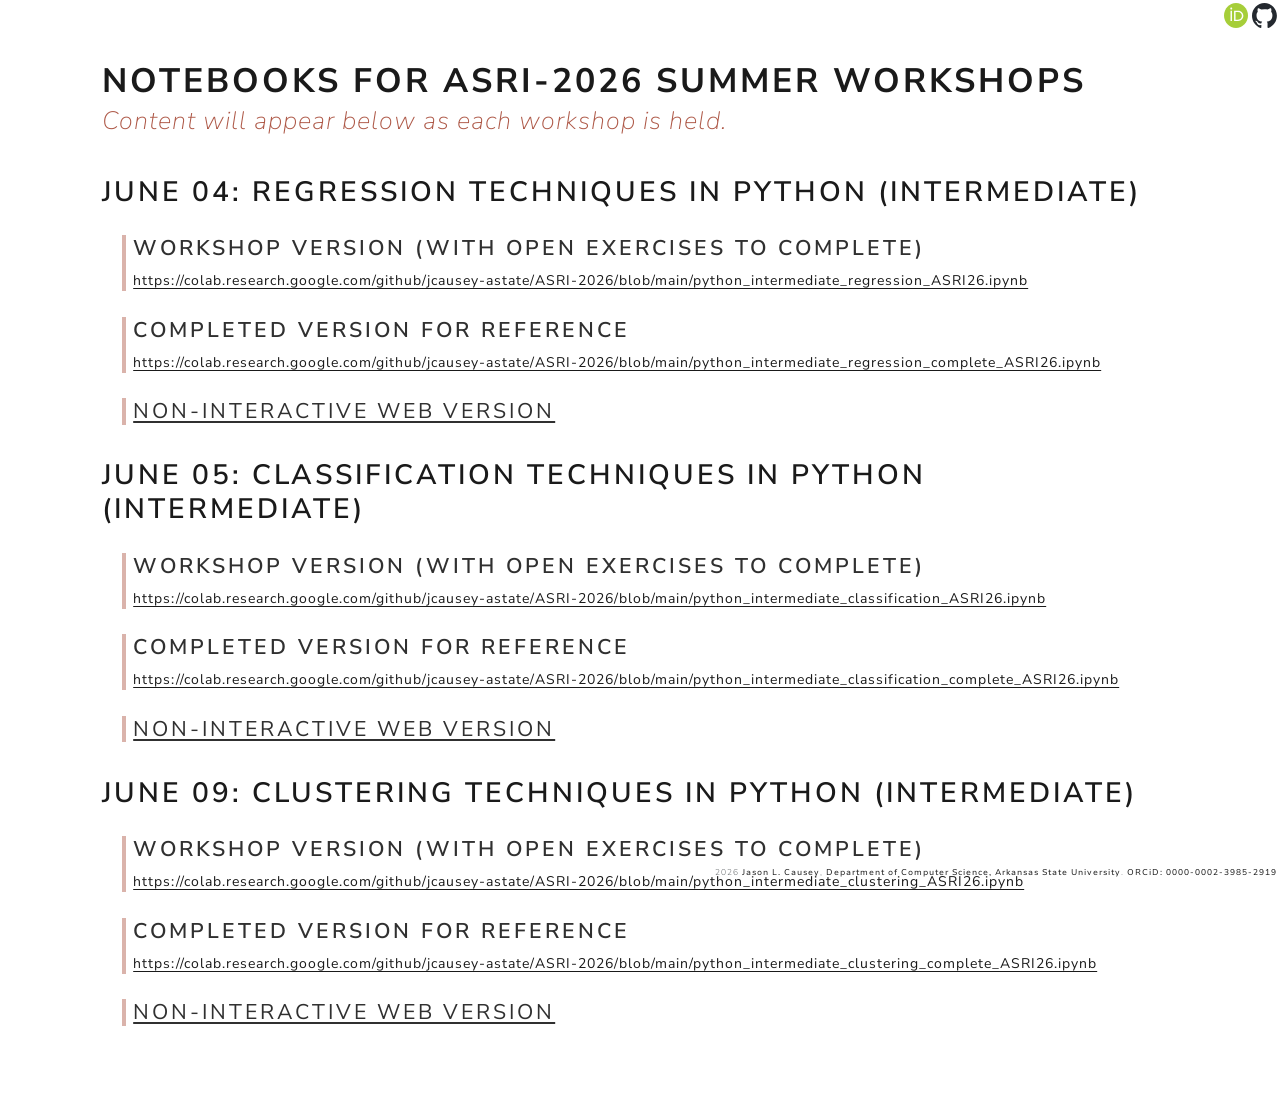
==== commit 3222cc51: "updated for post-workshop version of clustering" ====
--- a/docs/index.html
+++ b/docs/index.html
@@ -136,21 +136,17 @@
 </section>
 <section id="completed-version-for-reference-2" class="level4">
 <h4 class="anchored" data-anchor-id="completed-version-for-reference-2">Completed version for reference</h4>
-<p><em>Link will be available soon after the workshop concludes.</em></p>
-<!-- 
-
-<https://colab.research.google.com/github/jcausey-astate/ASRI-2026/blob/main/python_intermediate_clustering_complete_ASRI26.ipynb>
-
-#### [Non-interactive web version](python_intermediate_clustering_complete_ASRI26.html)
-
-::: -->
+<p><a href="https://colab.research.google.com/github/jcausey-astate/ASRI-2026/blob/main/python_intermediate_clustering_complete_ASRI26.ipynb" class="uri">https://colab.research.google.com/github/jcausey-astate/ASRI-2026/blob/main/python_intermediate_clustering_complete_ASRI26.ipynb</a></p>
+</section>
+<section id="non-interactive-web-version-2" class="level4">
+<h4 class="anchored" data-anchor-id="non-interactive-web-version-2"><a href="python_intermediate_clustering_complete_ASRI26.html">Non-interactive web version</a></h4>
+</section>
+</div>
 <div id="footer">
 <p>2026 <a href="https://jasoncausey.net/cv/" target="_blank">Jason L. Causey</a>, <a href="https://www.astate.edu/colleges/engineering-and-computer-science/computer-science.html" target="_blank">Department of Computer Science, Arkansas State University</a>. <a href="https://orcid.org/0000-0002-3985-2919" target="_blank">ORCiD: 0000-0002-3985-2919</a></p>
 </div>
 
 
-</section>
-</div>
 </section>
 </section>
 
